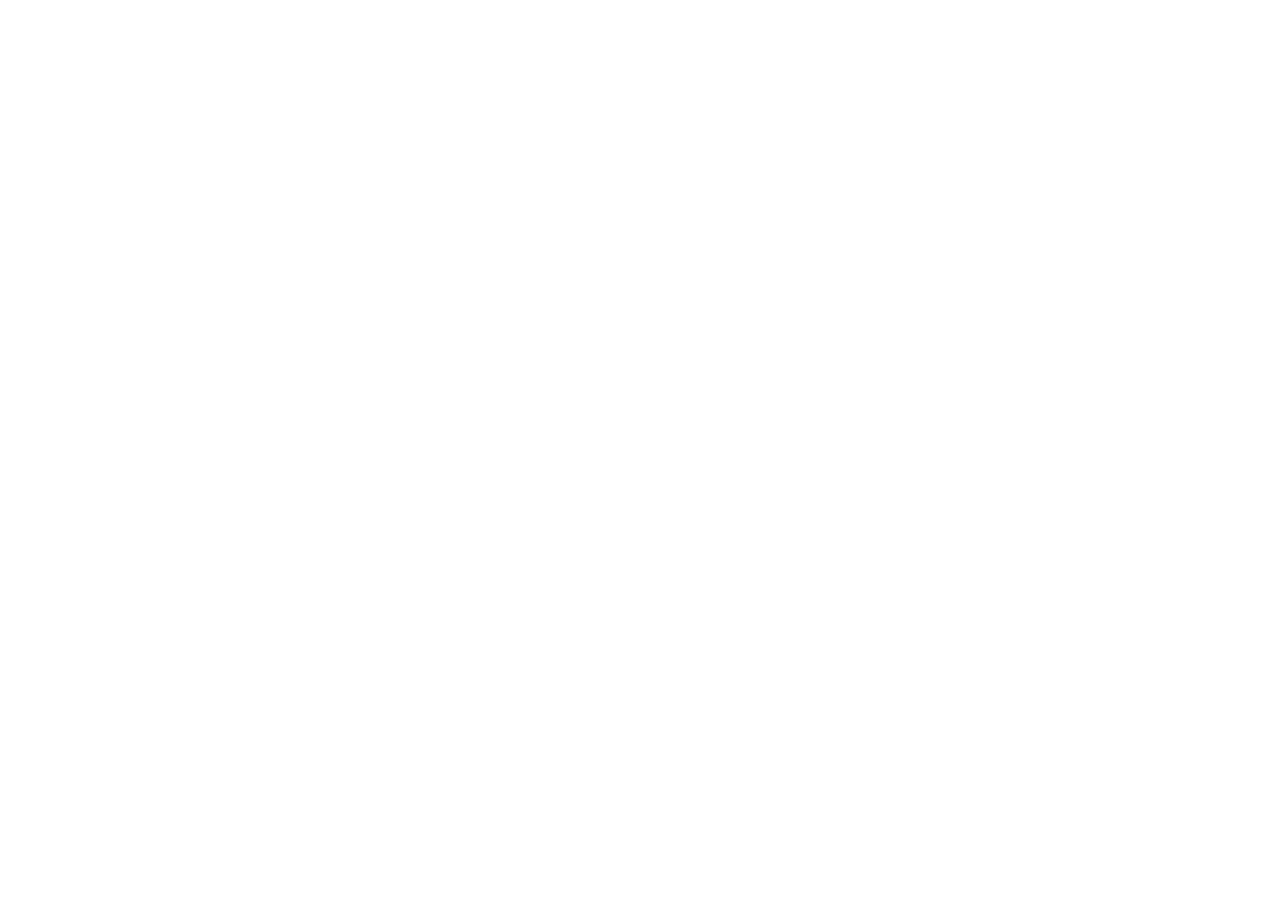
==== about.html @ 2743a47d "Add files via upload" ====
<!DOCTYPE html>
<html lang="en">

    <head>
        <meta charset="UTF-8">
        <meta http-equiv="X-UA-Compatible" content="IE=edge">
        <meta name="viewport" content="width=device-width, initial-scale=1.0">
        <title>Tech2etc Ecommerce Tutorial</title>
        <link rel="stylesheet" href="https://pro.fontawesome.com/releases/v5.10.0/css/all.css" />

        <link rel="stylesheet" href="style.css">
    </head>

    <body>

        <script src="script.js"></script>
    </body>

</html>
---- style.css ----
@import url("https://fonts.googleapis.com/css2?family=Spartan:wght@100;200;300;400;500;600;700;800;900&display=swap");
* {
  margin: 0;
  padding: 0;
  box-sizing: border-box;
  font-family: "Spartan", sans-serif;
}

html {
  scroll-behavior: smooth;
}

/* Global Styles */

h1 {
  font-size: 50px;
  line-height: 64px;
  color: #222;
}

h2 {
  font-size: 46px;
  line-height: 54px;
  color: #222;
}

h4 {
  font-size: 20px;
  color: #222;
}

h6 {
  font-weight: 700;
  font-size: 12px;
}

p {
  font-size: 16px;
  color: #465b52;
  margin: 15px 0 20px 0;
}

.section-p1 {
  padding: 40px 80px;
}

.section-m1 {
  margin: 40px 0;
}

button.normal{
  font-size: 14px;
  font-weight: 600;
  padding: 15px 30px;
  color: black;
  background-color: white;
  border-radius: 4px;
  cursor: pointer;
  border: none;
  outline: none;
  transition: 0.2s;
}

button.white{
  font-size: 13px;
  font-weight: 600;
  padding: 11px 18px;
  color: white;
  background-color: transparent;
  cursor: pointer;
  border: 1px solid white;
  outline: none;
  transition: 0.2s;
}

body {
  width: 100%;
}

#header{
  display: flex;
  align-items: center;
  justify-content: space-between;
  padding: 20px 80px;
  background: #e3e6f3;
  box-sizing: 0 5px 15px rgba(0,0,0,0.06);
  z-index: 999;
  position: sticky;
  top: 0;
  left: 0;
}

#navbar{
  display: flex;
  align-items: center;
  justify-content: center;

}

#navbar li{
  list-style: none;
  padding: 0 20px;
  position: relative;
}

#navbar li a{
  text-decoration: none;
  font-size: 16px;
  font-weight: 600;
  color: #1a1a1a;
  transition: 0.3s ease;
}

#navbar li a:hover,
#navbar li a.active{
  color: #088178;
}

#navbar li a.active::after,
#navbar li a:hover::after{
  content: '';
  width: 30%;
  height: 2px;
  background: #088178;
  position: absolute;
  bottom: -4px;
  left: 20px;
}

#hero{
  height: 90vh;
  width: 100%;
  background-image: url(img/hero4.png);
  background-size: cover;
  background-position: top 25% right 0;
  padding: 0 80px;
  display: flex;
  flex-direction: column;
  align-items: flex-start;
  justify-content: center;
}

#hero h4{
  padding-bottom: 15px;
}
#hero h1{
  color: #088178;
}
#hero button{
  background-image: url('img/button.png');
  background-color: transparent;
  color: #088178;
  border: 0;
  padding: 14px 80px 14px 65px;
  background-repeat: no-repeat;
  cursor: pointer;
  font-weight: 700;
  font-size: 15px;
}

#feature{
  display: flex;
  align-items: center;
  justify-content: space-between;
  flex-wrap: wrap;
}

#feature .fe-box{
  width: 180px;
  text-align: center;
  padding: 25px 15px;
  box-shadow: 20px 20px 34px rgba(0,0,0,0.03);
  border: 1px solid #cce7d0;
  border-radius: 4px;
  margin: 15px 0;
}

#feature .fe-box:hover{
  box-shadow: 10px 10px 54px rgba(70,62,221,0.1);

}

#feature .fe-box img{
  width: 100%;
  margin-bottom: 10px;
}

#feature .fe-box h6{
  display: inline-block;
  padding: 9px 8px 6px 8px;
  line-height: 1;
  border-radius: 4px;
  color: #088178;
  background-color: #fddde4;
}

#feature .fe-box:nth-child(2) h6{
  background-color: #cdebbc;
}
#feature .fe-box:nth-child(3) h6{
  background-color: #d1e8f2;
}
#feature .fe-box:nth-child(4) h6{
  background-color: #cdd4f8;
}
#feature .fe-box:nth-child(5) h6{
  background-color: #f6dbf6;
}
#feature .fe-box:nth-child(6) h6{
  background-color: #fff2e5;
}

#product1{
  text-align: center;
}

#product1 .pro-container{
  display: flex;
  justify-content: space-between;
  padding-top: 20px;
  flex-wrap: wrap;
}

#product1 .pro{
  width: 23%;
  min-width: 250px;
  padding: 10px 12px;
  position: relative;
  border: 1px solid #cce7d0;
  border-radius: 25px;
  cursor: pointer;
  box-shadow: 20px 20px 30px rgba(0,0,0,0.02);
  margin: 15px 0;
  transition: 0.2s ease;
}

#product1 .pro:hover{
  box-shadow: 20px 20px 30px rgba(0,0,0,0.06);
}

#product1 .pro img{
  width: 100%;
  border-radius: 20px;
}

#product1 .pro .des{
  text-align: start;
  padding: 10px 0
}

#product1 .pro .des span{
  color: #606063;
  font-size: 12px;
}

#product1 .pro .des h5{
  padding-top: 7px;
  color: #1a1a1a;
  font-size: 14px;
}
#product1 .pro .des i{
  font-size: 12px;
  color: rgb(243, 181, 25);
}

#product1 .pro .des h4{
  padding-top: 7px;
  font-size: 15px;
  font-weight: 700;
  color: #088178;
}

#product1 .pro .cart{
  width: 40px;
  height: 40px;
  line-height: 40px;
  border-radius: 50px;
  background-color: #e8f6ea;
  font-weight: 500;
  color: #088178;
  border: 1px solid #cce7d0;
  position: absolute;
  bottom: 20px;
  right: 10px;
}

#banner{
  display: flex;
  flex-direction: column;
  justify-content: center;
  align-items: center;
  text-align: center;
  background-image: url("img/banner/b2.jpg");
  width: 100%;
  height: 40vh;
  background-size: cover;
  background-position: center;  
}

#banner h4{
  color: #fff;
  font-size: 16px;
}

#banner h2{
  color: #fff;
  font-size: 30px;
  padding: 10px 0;
}

#banner h2 span{
  color: #ef3636;
}

#banner button:hover{
  background-color: #088178;
  color: white;
}

#sm-banner .banner-box{
  display: flex;
  flex-direction: column;
  justify-content: center;
  align-items: flex-start;
  background-image: url("img/banner/b17.jpg");
  min-width: 580px;
  height: 50vh;
  background-size: cover;
  background-position: center; 
  padding: 30px;
}

#sm-banner .banner-box2{
  background-image: url("img/banner/b10.jpg");
}

#sm-banner{
  display: flex;
  justify-content: space-between;
  flex-wrap: wrap;
}

#sm-banner h4{
  color: white;
  font-size: 20px;
  font-weight: 300;
}

#sm-banner h2{
  color: white;
  font-size: 28px;
  font-weight: 800;
}

#sm-banner span{
  color: white;
  font-size: 14px;
  font-weight: 500;
  padding-bottom: 15px;
}

#sm-banner .banner-box:hover button{
  background: #088178;
  border: 1px solid #088178;
}

#banner3{
  display: flex;
  justify-content: space-between;
  flex-wrap: wrap;
  padding: 0 80px;
}

#banner3 .banner-box{
  display: flex;
  flex-direction: column;
  justify-content: center;
  align-items: flex-start;
  background-image: url("img/banner/b7.jpg");
  min-width: 30%;
  height: 30vh;
  background-size: cover;
  background-position: center;  
  padding: 20px;
  margin-bottom: 20px;
}

#banner3 .banner-box2{
  background-image: url("img/banner/b4.jpg");
}

#banner3 .banner-box3{
  background-image: url("img/banner/b18.jpg");
}

#banner3 h2{
  color: white;
  font-weight: 900;
  font-size: 22px;
}

#banner3 h3{
  color: #ec544e;
  font-weight: 800;
  font-size: 15px;
}

#newsletter{
  display: flex;
  justify-content: space-between;
  flex-wrap: wrap;
  align-items: center;
  background-image: url("img/banner/b14.png");
  background-repeat: no-repeat;
  background-position: 20% 30%;
  background-color: #041e42;
}

#newsletter h4{
  font-size: 22px;
  font-weight: 700;
  color: white;
}

#newsletter p{
  font-size: 14px;
  font-weight: 600;
  color: #818ea0;
}

#newsletter p span{
  color: #ffbd27;
}

#newsletter .form{
  display: flex;
  width: 40%;
}

#newsletter input{
  height: 3.125rem;
  padding: 0 1.25rem;
  font-size: 14px;
  width: 100%;
  border: 1px solid transparent;
  border-radius: 4px;
  outline: none;
  border-top-right-radius:0;
  border-bottom-right-radius: 0;
}

#newsletter button{
  background-color: #088178;
  color:white;
  white-space: nowrap;
  border-top-left-radius:0;
  border-bottom-left-radius: 0;
}

footer{
  display: flex;
  flex-wrap: wrap;
  justify-content: space-between;
}

footer .col{
  display: flex;
  flex-direction: column;
  align-items: flex-start;
  margin-bottom: 20px;
}

footer .logo{
  margin-bottom: 30px;
}

footer h4{
  font-size: 14px;
  padding-bottom: 20px;
}


footer h4{
  font-size: 13px;
  margin: 0 0 8px;
}

footer a{
  font-size: 13px;
  text-decoration: none;
  color: #222;
  margin: 0 0 8px 0;
}
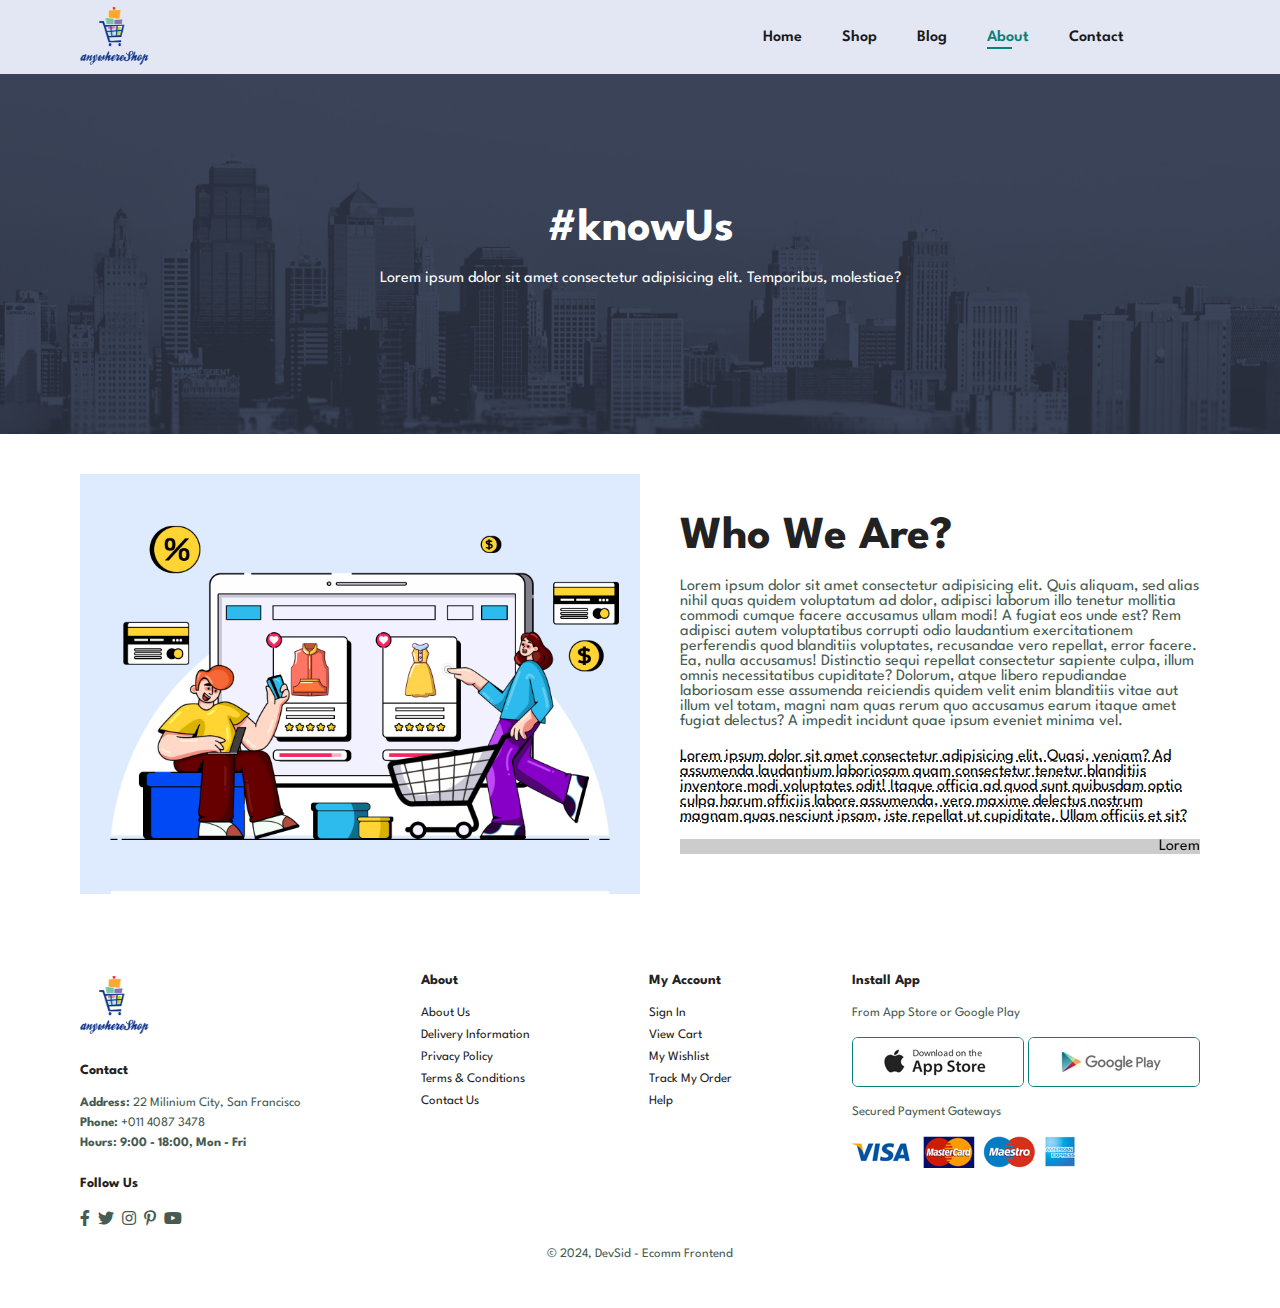
==== commit 89c04ba8: "blog page added" ====
--- a/about.html
+++ b/about.html
@@ -5,15 +5,108 @@
         <meta charset="UTF-8">
         <meta http-equiv="X-UA-Compatible" content="IE=edge">
         <meta name="viewport" content="width=device-width, initial-scale=1.0">
-        <title>Tech2etc Ecommerce Tutorial</title>
+        <title>Fashion </title>
         <link rel="stylesheet" href="https://pro.fontawesome.com/releases/v5.10.0/css/all.css" />
 
         <link rel="stylesheet" href="style.css">
     </head>
 
     <body>
+        <section id="header">
+            <a href="#"><img src="img/logo.png" class="logo" alt=""></a>
+            <div>
+                <ul id="navbar">
+                    <li><a href="index.html">Home</a></li>
+                    <li><a href="shop.html">Shop</a></li>
+                    <li><a  href="blog.html">Blog</a></li>
+                    <li><a class="active" href="about.html">About</a></li>
+                    <li><a href="contact.html">Contact</a></li>
+                    <li id="lg-bag"><a href="cart.html"><i class="far fa-shopping-bag"></i></a></li>
+                    <a href="#" id="close"><i class="far fa-times"></i></a>
+                </ul>
+            </div>
+            <div id="mobile">
+                <a href="cart.html"><i class="far fa-shopping-bag"></i></a>
+                <i id="bar" class="fas fa-outdent"></i>
+            </div>
+        </section>
+
+
+        <section id="page-header" class="about-header">
+            
+            <h2>#knowUs</h2>
+        
+            <p>Lorem ipsum dolor sit amet consectetur adipisicing elit. Temporibus, molestiae?</p>
+      
+        </section>
+
+        <section id="about-head" class="section-p1">
+            <img src="img/about/a6.jpg" alt="">
+            <div>
+                <h2>Who We Are?</h2>
+                <p>Lorem ipsum dolor sit amet consectetur adipisicing elit. Quis aliquam, sed alias nihil quas quidem voluptatum ad dolor, adipisci laborum illo tenetur mollitia commodi cumque facere accusamus ullam modi! A fugiat eos unde est? Rem adipisci autem voluptatibus corrupti odio laudantium exercitationem perferendis quod blanditiis voluptates, recusandae vero repellat, error facere. Ea, nulla accusamus! Distinctio sequi repellat consectetur sapiente culpa, illum omnis necessitatibus cupiditate? Dolorum, atque libero repudiandae laboriosam esse assumenda reiciendis quidem velit enim blanditiis vitae aut illum vel totam, magni nam quas rerum quo accusamus earum itaque amet fugiat delectus? A impedit incidunt quae ipsum eveniet minima vel.</p>
+                <abbr title="">Lorem ipsum dolor sit amet consectetur adipisicing elit. Quasi, veniam? Ad assumenda laudantium laboriosam quam consectetur tenetur blanditiis inventore modi voluptates odit! Itaque officia ad quod sunt quibusdam optio culpa harum officiis labore assumenda, vero maxime delectus nostrum magnam quas nesciunt ipsam, iste repellat ut cupiditate. Ullam officiis et sit?</abbr>
+
+                <br><br>
+                <marquee bgcolor="#ccc" loop="-1" scrollamount="5" width="100%">Lorem ipsum dolor sit amet consectetur adipisicing elit. Assumenda qui asperiores porro accusamus aliquid aperiam in beatae praesentium vero molestiae reprehenderit eum, ea, perferendis nobis? Eaque tempore, porro quis laudantium, earum nisi at possimus sit nihil accusamus delectus beatae veniam ut qui voluptatibus inventore! Tempore tenetur omnis illum harum assumenda.</marquee>
+            </div>
+        </section>
+        
+        <footer class="section-p1">
+            <div class="col">
+                <img class="logo" src="img/logo.png" alt="">
+                <h4>Contact</h4>
+                <p><strong>Address: </strong>22 Milinium City, San Francisco</p>
+                <p><strong>Phone: </strong>+011 4087 3478</p>
+                <p><strong>Hours: 9:00 - 18:00, Mon - Fri</strong></p>
+                <div class="follow">
+                    <h4>Follow Us</h4>
+                    <div class="icon">
+                        <i class="fab fa-facebook-f"></i>
+                        <i class="fab fa-twitter"></i>
+                        <i class="fab fa-instagram"></i>
+                        <i class="fab fa-pinterest-p"></i>
+                        <i class="fab fa-youtube"></i>
+                    </div>
+                </div>
+            </div>
+
+            <div class="col">
+                <h4>About</h4>
+                <a href="#">About Us</a>
+                <a href="#">Delivery Information</a>
+                <a href="#">Privacy Policy</a>
+                <a href="#">Terms & Conditions</a>
+                <a href="#">Contact Us</a>
+            </div>
+
+            <div class="col">
+                <h4>My Account</h4>
+                <a href="#">Sign In</a>
+                <a href="#">View Cart</a>
+                <a href="#">My Wishlist</a>
+                <a href="#">Track My Order</a>
+                <a href="#">Help</a>
+            </div>
+
+            <div class="col install">
+                <h4>Install App</h4>
+                <p>From App Store or Google Play</p>
+                <div class="row">
+                    <img src="img/pay/app.jpg" alt="">
+                    <img src="img/pay/play.jpg" alt="">
+                </div>
+                    <p>Secured Payment Gateways</p>
+                    <img src="img/pay/pay.png" alt="">
+            </div>
+            
+            <div class="copyright">
+                <p>© 2024, DevSid - Ecomm Frontend</p>
+            </div>
+            
+        </footer>
+
 
         <script src="script.js"></script>
     </body>
-
 </html>--- a/style.css
+++ b/style.css
@@ -1,4 +1,5 @@
 @import url("https://fonts.googleapis.com/css2?family=Spartan:wght@100;200;300;400;500;600;700;800;900&display=swap");
+
 * {
   margin: 0;
   padding: 0;
@@ -48,7 +49,7 @@
   margin: 40px 0;
 }
 
-button.normal{
+button.normal {
   font-size: 14px;
   font-weight: 600;
   padding: 15px 30px;
@@ -61,7 +62,7 @@
   transition: 0.2s;
 }
 
-button.white{
+button.white {
   font-size: 13px;
   font-weight: 600;
   padding: 11px 18px;
@@ -77,33 +78,36 @@
   width: 100%;
 }
 
-#header{
+#header {
   display: flex;
   align-items: center;
   justify-content: space-between;
-  padding: 20px 80px;
+  padding: 5px 80px;
   background: #e3e6f3;
-  box-sizing: 0 5px 15px rgba(0,0,0,0.06);
+  box-sizing: 0 5px 15px rgba(0, 0, 0, 0.06);
   z-index: 999;
   position: sticky;
   top: 0;
   left: 0;
 }
-
-#navbar{
+#header a img{
+  height: 60px;
+  width: 70px;
+}
+#navbar {
   display: flex;
   align-items: center;
   justify-content: center;
 
 }
 
-#navbar li{
+#navbar li {
   list-style: none;
   padding: 0 20px;
   position: relative;
 }
 
-#navbar li a{
+#navbar li a {
   text-decoration: none;
   font-size: 16px;
   font-weight: 600;
@@ -112,12 +116,12 @@
 }
 
 #navbar li a:hover,
-#navbar li a.active{
+#navbar li a.active {
   color: #088178;
 }
 
 #navbar li a.active::after,
-#navbar li a:hover::after{
+#navbar li a:hover::after {
   content: '';
   width: 30%;
   height: 2px;
@@ -127,7 +131,12 @@
   left: 20px;
 }
 
-#hero{
+#mobile {
+  display: none;
+  align-items: center;
+}
+
+#hero {
   height: 90vh;
   width: 100%;
   background-image: url(img/hero4.png);
@@ -140,13 +149,15 @@
   justify-content: center;
 }
 
-#hero h4{
+#hero h4 {
   padding-bottom: 15px;
 }
-#hero h1{
+
+#hero h1 {
   color: #088178;
 }
-#hero button{
+
+#hero button {
   background-image: url('img/button.png');
   background-color: transparent;
   color: #088178;
@@ -158,34 +169,34 @@
   font-size: 15px;
 }
 
-#feature{
+#feature {
   display: flex;
   align-items: center;
   justify-content: space-between;
   flex-wrap: wrap;
 }
 
-#feature .fe-box{
+#feature .fe-box {
   width: 180px;
   text-align: center;
   padding: 25px 15px;
-  box-shadow: 20px 20px 34px rgba(0,0,0,0.03);
+  box-shadow: 20px 20px 34px rgba(0, 0, 0, 0.03);
   border: 1px solid #cce7d0;
   border-radius: 4px;
   margin: 15px 0;
 }
 
-#feature .fe-box:hover{
-  box-shadow: 10px 10px 54px rgba(70,62,221,0.1);
-
-}
-
-#feature .fe-box img{
+#feature .fe-box:hover {
+  box-shadow: 10px 10px 54px rgba(70, 62, 221, 0.1);
+
+}
+
+#feature .fe-box img {
   width: 100%;
   margin-bottom: 10px;
 }
 
-#feature .fe-box h6{
+#feature .fe-box h6 {
   display: inline-block;
   padding: 9px 8px 6px 8px;
   line-height: 1;
@@ -194,34 +205,38 @@
   background-color: #fddde4;
 }
 
-#feature .fe-box:nth-child(2) h6{
+#feature .fe-box:nth-child(2) h6 {
   background-color: #cdebbc;
 }
-#feature .fe-box:nth-child(3) h6{
+
+#feature .fe-box:nth-child(3) h6 {
   background-color: #d1e8f2;
 }
-#feature .fe-box:nth-child(4) h6{
+
+#feature .fe-box:nth-child(4) h6 {
   background-color: #cdd4f8;
 }
-#feature .fe-box:nth-child(5) h6{
+
+#feature .fe-box:nth-child(5) h6 {
   background-color: #f6dbf6;
 }
-#feature .fe-box:nth-child(6) h6{
+
+#feature .fe-box:nth-child(6) h6 {
   background-color: #fff2e5;
 }
 
-#product1{
+#product1 {
   text-align: center;
 }
 
-#product1 .pro-container{
+#product1 .pro-container {
   display: flex;
   justify-content: space-between;
   padding-top: 20px;
   flex-wrap: wrap;
 }
 
-#product1 .pro{
+#product1 .pro {
   width: 23%;
   min-width: 250px;
   padding: 10px 12px;
@@ -229,48 +244,49 @@
   border: 1px solid #cce7d0;
   border-radius: 25px;
   cursor: pointer;
-  box-shadow: 20px 20px 30px rgba(0,0,0,0.02);
+  box-shadow: 20px 20px 30px rgba(0, 0, 0, 0.02);
   margin: 15px 0;
   transition: 0.2s ease;
 }
 
-#product1 .pro:hover{
-  box-shadow: 20px 20px 30px rgba(0,0,0,0.06);
-}
-
-#product1 .pro img{
+#product1 .pro:hover {
+  box-shadow: 20px 20px 30px rgba(0, 0, 0, 0.06);
+}
+
+#product1 .pro img {
   width: 100%;
   border-radius: 20px;
 }
 
-#product1 .pro .des{
+#product1 .pro .des {
   text-align: start;
   padding: 10px 0
 }
 
-#product1 .pro .des span{
+#product1 .pro .des span {
   color: #606063;
   font-size: 12px;
 }
 
-#product1 .pro .des h5{
+#product1 .pro .des h5 {
   padding-top: 7px;
   color: #1a1a1a;
   font-size: 14px;
 }
-#product1 .pro .des i{
+
+#product1 .pro .des i {
   font-size: 12px;
   color: rgb(243, 181, 25);
 }
 
-#product1 .pro .des h4{
+#product1 .pro .des h4 {
   padding-top: 7px;
   font-size: 15px;
   font-weight: 700;
   color: #088178;
 }
 
-#product1 .pro .cart{
+#product1 .pro .cart {
   width: 40px;
   height: 40px;
   line-height: 40px;
@@ -284,7 +300,7 @@
   right: 10px;
 }
 
-#banner{
+#banner {
   display: flex;
   flex-direction: column;
   justify-content: center;
@@ -294,30 +310,30 @@
   width: 100%;
   height: 40vh;
   background-size: cover;
-  background-position: center;  
-}
-
-#banner h4{
+  background-position: center;
+}
+
+#banner h4 {
   color: #fff;
   font-size: 16px;
 }
 
-#banner h2{
+#banner h2 {
   color: #fff;
   font-size: 30px;
   padding: 10px 0;
 }
 
-#banner h2 span{
+#banner h2 span {
   color: #ef3636;
 }
 
-#banner button:hover{
+#banner button:hover {
   background-color: #088178;
   color: white;
 }
 
-#sm-banner .banner-box{
+#sm-banner .banner-box {
   display: flex;
   flex-direction: column;
   justify-content: center;
@@ -326,52 +342,52 @@
   min-width: 580px;
   height: 50vh;
   background-size: cover;
-  background-position: center; 
+  background-position: center;
   padding: 30px;
 }
 
-#sm-banner .banner-box2{
+#sm-banner .banner-box2 {
   background-image: url("img/banner/b10.jpg");
 }
 
-#sm-banner{
+#sm-banner {
   display: flex;
   justify-content: space-between;
   flex-wrap: wrap;
 }
 
-#sm-banner h4{
+#sm-banner h4 {
   color: white;
   font-size: 20px;
   font-weight: 300;
 }
 
-#sm-banner h2{
+#sm-banner h2 {
   color: white;
   font-size: 28px;
   font-weight: 800;
 }
 
-#sm-banner span{
+#sm-banner span {
   color: white;
   font-size: 14px;
   font-weight: 500;
   padding-bottom: 15px;
 }
 
-#sm-banner .banner-box:hover button{
+#sm-banner .banner-box:hover button {
   background: #088178;
   border: 1px solid #088178;
 }
 
-#banner3{
+#banner3 {
   display: flex;
   justify-content: space-between;
   flex-wrap: wrap;
   padding: 0 80px;
 }
 
-#banner3 .banner-box{
+#banner3 .banner-box {
   display: flex;
   flex-direction: column;
   justify-content: center;
@@ -380,32 +396,32 @@
   min-width: 30%;
   height: 30vh;
   background-size: cover;
-  background-position: center;  
+  background-position: center;
   padding: 20px;
   margin-bottom: 20px;
 }
 
-#banner3 .banner-box2{
+#banner3 .banner-box2 {
   background-image: url("img/banner/b4.jpg");
 }
 
-#banner3 .banner-box3{
+#banner3 .banner-box3 {
   background-image: url("img/banner/b18.jpg");
 }
 
-#banner3 h2{
+#banner3 h2 {
   color: white;
   font-weight: 900;
   font-size: 22px;
 }
 
-#banner3 h3{
+#banner3 h3 {
   color: #ec544e;
   font-weight: 800;
   font-size: 15px;
 }
 
-#newsletter{
+#newsletter {
   display: flex;
   justify-content: space-between;
   flex-wrap: wrap;
@@ -416,28 +432,28 @@
   background-color: #041e42;
 }
 
-#newsletter h4{
+#newsletter h4 {
   font-size: 22px;
   font-weight: 700;
   color: white;
 }
 
-#newsletter p{
+#newsletter p {
   font-size: 14px;
   font-weight: 600;
   color: #818ea0;
 }
 
-#newsletter p span{
+#newsletter p span {
   color: #ffbd27;
 }
 
-#newsletter .form{
+#newsletter .form {
   display: flex;
   width: 40%;
 }
 
-#newsletter input{
+#newsletter input {
   height: 3.125rem;
   padding: 0 1.25rem;
   font-size: 14px;
@@ -445,49 +461,489 @@
   border: 1px solid transparent;
   border-radius: 4px;
   outline: none;
-  border-top-right-radius:0;
+  border-top-right-radius: 0;
   border-bottom-right-radius: 0;
 }
 
-#newsletter button{
+#newsletter button {
   background-color: #088178;
-  color:white;
+  color: white;
   white-space: nowrap;
-  border-top-left-radius:0;
+  border-top-left-radius: 0;
   border-bottom-left-radius: 0;
 }
 
-footer{
+footer {
   display: flex;
   flex-wrap: wrap;
   justify-content: space-between;
 }
 
-footer .col{
+footer .col {
   display: flex;
   flex-direction: column;
   align-items: flex-start;
   margin-bottom: 20px;
 }
 
-footer .logo{
+footer .logo {
   margin-bottom: 30px;
-}
-
-footer h4{
+  height: 60px;
+  width: 70px;
+}
+
+footer h4 {
   font-size: 14px;
   padding-bottom: 20px;
 }
 
-
-footer h4{
+footer p {
   font-size: 13px;
-  margin: 0 0 8px;
-}
-
-footer a{
+  margin: 0 0 8px 0;
+}
+
+footer a {
   font-size: 13px;
   text-decoration: none;
   color: #222;
-  margin: 0 0 8px 0;
-}+  margin-bottom: 10px;
+}
+
+footer .follow {
+  margin-top: 20px;
+}
+
+footer .follow i {
+  color: #465b52;
+  padding-right: 4px;
+  cursor: pointer;
+}
+
+footer .install .row img {
+  border: 1px solid #088178;
+  border-radius: 6px;
+}
+
+footer .install img {
+  margin: 10px 0 15px 0;
+}
+
+footer .follow i:hover,
+footer a:hover {
+  color: #088178;
+}
+
+footer .copyright {
+  width: 100%;
+  text-align: center;
+}
+
+#close {
+  display: none;
+}
+
+
+
+/* Shop page */
+#page-header{
+  background-image: url("img/banner/b1.jpg");
+  width: 100%;
+  height: 40vh;
+  background-size: cover;
+  display: flex;
+  justify-content: center;
+  text-align: center;
+  flex-direction: column;
+  padding: 14px;
+}
+
+
+#page-header h2,
+#page-header p{
+  color: white;
+}
+
+
+#pagination{
+  text-align: center;
+}
+
+#pagination a{
+  text-decoration: none;
+  background-color: #088178;
+  padding: 15px 20px;
+  border-radius: 4px;
+  color: white;
+  font-weight: 600;
+}
+
+#pagination a i{
+  font-size: 16px;
+  font-weight: 600;
+}
+
+
+/* Single Product */
+
+#prodetails{
+  display: flex;
+  margin-top: 20px;
+}
+
+#prodetails .single-pro-image{
+  width: 40%;
+  margin-right: 50px;
+}
+
+.small-img-group{
+  display: flex;
+  justify-content: space-between;   
+}
+
+.small-img-col{
+  flex-basis: 24%;
+  cursor: pointer;
+}
+
+
+#prodetails .single-pro-details{
+  width: 50%;
+  padding-top: 30px;
+}
+
+#prodetails .single-pro-details h4{
+  padding: 40px 0 20px 0;
+}
+
+#prodetails .single-pro-details h2{
+  font-size: 26px;
+}
+
+#prodetails .single-pro-details select{
+  display: block;
+  padding: 5px 10px;
+  margin-bottom: 10px;
+}
+
+#prodetails .single-pro-details input{
+  width: 50px;
+  height: 47px;
+  padding-left: 10px;
+  font-size: 16px;
+  margin-right: 10px;
+}
+
+#prodetails .single-pro-details button{
+  background-color: #088178;
+  color: white;
+}
+
+#prodetails .single-pro-details input:focus{
+  outline: none;
+}
+
+#prodetails .single-pro-details span{
+  line-height: 25px; 
+}
+
+
+
+/* Blog Page */
+#page-header.blog-header{
+  background-image: url(img/banner/b19.jpg);
+}
+
+#blog{
+  padding: 150px 150px 0 150px;
+}
+
+#blog .blog-box{
+  display: flex;
+  align-items: center;
+  width: 100%;
+  position: relative;
+  padding-bottom: 90px;
+}
+
+#blog .blog-img{
+  width: 50%;
+  margin-right: 40px;
+
+}
+
+#blog img{
+  width: 100%;
+  height: 300px;
+  object-fit: cover;
+}
+
+#blog .blog-details{
+  width: 50%;
+}
+
+#blog .blog-details a{
+  text-decoration: none;
+  font-size: 11px;
+  color: black;
+  font-weight: 700;
+  position: relative;
+  transition: 0.3s;
+}
+
+#blog .blog-details a::after{
+  content: "";
+  width: 50px;
+  height: 1px;
+  background-color: black;
+  position: absolute;
+  top:4px;
+  right: -60px;
+}
+
+#blog .blog-details a:hover{
+  color: #088178;
+}
+
+#blog .blog-details a:hover:after{
+  background-color: #088178;
+}
+
+#blog .blog-box h1{
+  position: absolute;
+  top: -40px;
+  left: 0;
+  font-size: 70px;
+  font-weight: 700;
+  color: #c9cbce;
+  z-index: -9;
+}
+
+
+/* About Page */
+#page-header.about-header{
+  background-image: url("img/about/banner.png");
+}
+
+#about-head{
+  display: flex;
+  align-items: center;
+}
+
+#about-head img{
+  width: 50%;
+  height: auto;
+}
+
+#about-head div{
+  padding-left: 40px;
+}
+
+
+
+
+
+
+
+
+/* Starting media query */
+@media (max-width:799px) {
+  .section-p1{
+    padding: 40px 40px;
+  }
+
+  #navbar {
+    display: flex;
+    flex-direction: column;
+    align-items: flex-start;
+    justify-content: flex-start;
+    position: fixed;
+    top: 0;
+    right: -300px;
+    height: 100vh;
+    width: 300px;
+    background-color: #e3e6f3;
+    box-sizing: 0 40px 60px rgba(0, 0, 0, 0.1);
+    padding: 80px 0 0 10px;
+    transition: 0.3s;
+  }
+
+  #navbar.active {
+    right: 0px;
+  }
+
+  #navbar li {
+    margin-bottom: 25px;
+  }
+
+  #mobile {
+    display: flex;
+    align-items: center;
+  }
+
+  
+
+  #mobile i {
+    color: #1a1a1a;
+    font-size: 24px;
+    padding-left: 20px;
+  }
+
+  #close {
+    display: initial;
+    position: absolute;
+    top: 30px;
+    left: 30px;
+    color: #222;
+    font-size: 24px;
+  }
+
+  #lg-bag {
+    display: none;
+  }
+
+  #hero {
+    height: 90vh;
+    padding: 0 80px;
+    background-position: top 30% right 30%;
+  }
+
+  #feature{
+    justify-content: center;
+  }
+
+  #feature .fe-box{
+    margin: 15px 15px;
+  }
+
+  #product1 .pro-container{
+    justify-content: center;
+  }
+
+  #product1 .pro{
+    margin: 15px;
+  }
+
+  #banner{
+    height: 20vh; 
+  }
+
+  #sm-banner .banner-box{
+    min-width: 100%;
+    height: 30vh;
+  }
+
+  #banner3{
+    padding: 0 40px;
+  }
+
+  #banner3 .banner-box{
+    width: 28%;
+  }
+
+  #newsletter .form{
+    width: 70%;
+  }
+}
+
+@media (max-width: 477px){
+  .section-p1{
+    padding: 20px;
+  }
+
+  #header{
+    padding: 10px 30px;
+  }
+
+  h2{
+    font-size: 32px;
+  }
+
+  h1{
+    font-size: 38px;
+  }
+
+  #hero{
+    padding: 0 20px;
+    background-position: 55%;
+  }
+
+  #feature .fe-box{
+    width: 155px;
+    margin: 0 0 15px 0;
+  }
+
+  #feature{
+    justify-content: space-between;
+  }
+
+  #product1 .pro{
+    width: 100% ;
+  }
+
+  #banner{
+    height: 40vh;
+  }
+
+  #sm-banner .banner-box{
+    height: 40vh;
+  }
+
+  #sm-banner .banner-box2{
+    margin-top: 20px;
+  }
+
+  #banner3{
+    padding: 0 20px;
+  }
+
+  #banner3 .banner-box{
+    width: 100%;
+  }
+
+  #newsletter .form{
+    width: 100%;
+  }
+
+  #newsletter{
+    padding: 40px 20px;
+  }
+
+  footer .copyright{
+    text-align: start;
+  }
+
+  /* Single Product */
+  #prodetails{
+    display: flex;
+    flex-direction: column;
+  }
+
+  #prodetails .single-pro-image{
+    width: 100%;
+    margin-right: 0px;
+  }
+  #prodetails .single-pro-details{
+    width: 100%;
+  }
+
+  #blog{
+    padding: 100px 20px 0 20px;
+  }
+
+  /* Blog Page */
+  #blog .blog-box{
+    display: flex;
+    flex-direction: column;
+    align-items: flex-start;
+  }
+
+  #blog .blog-img{
+    width: 100%;
+    margin-right: 0px;
+    margin-bottom: 30px;
+  }
+
+  #blog .blog-details{
+    width: 100%;
+  }
+}
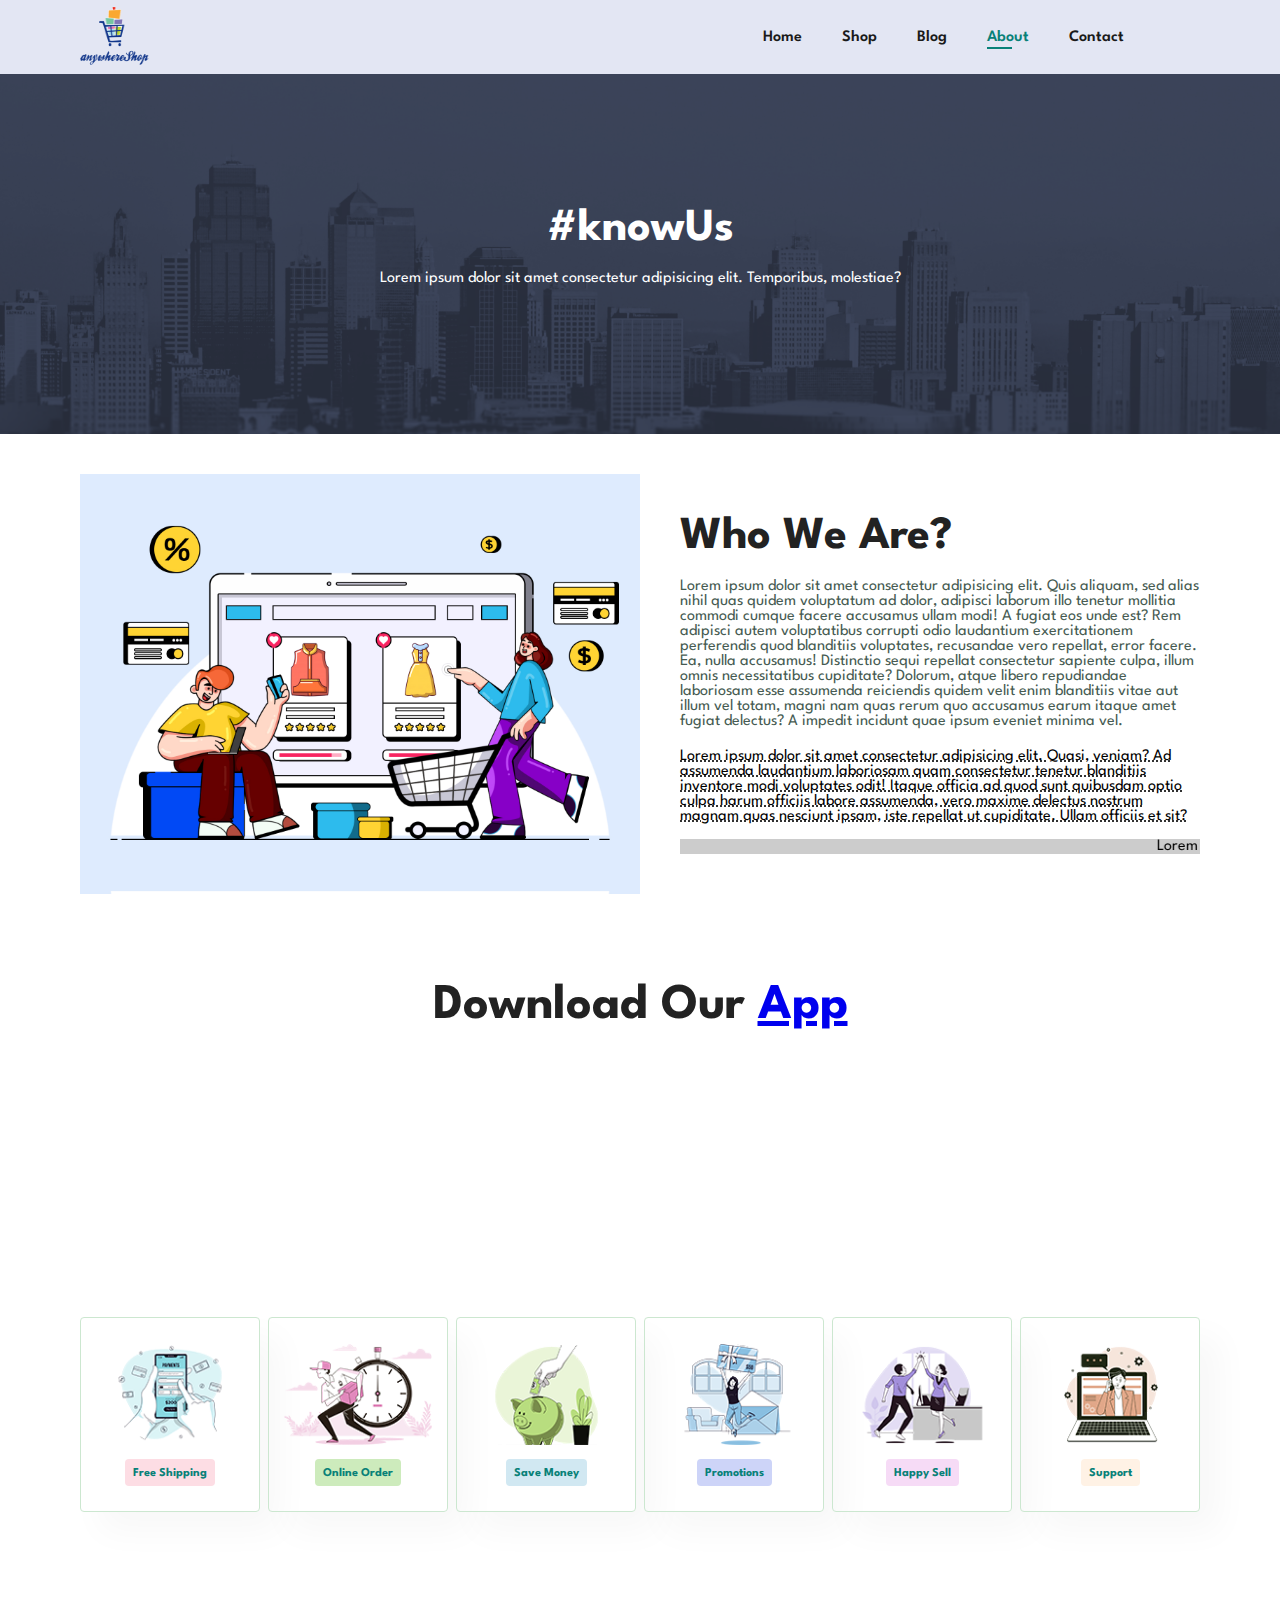
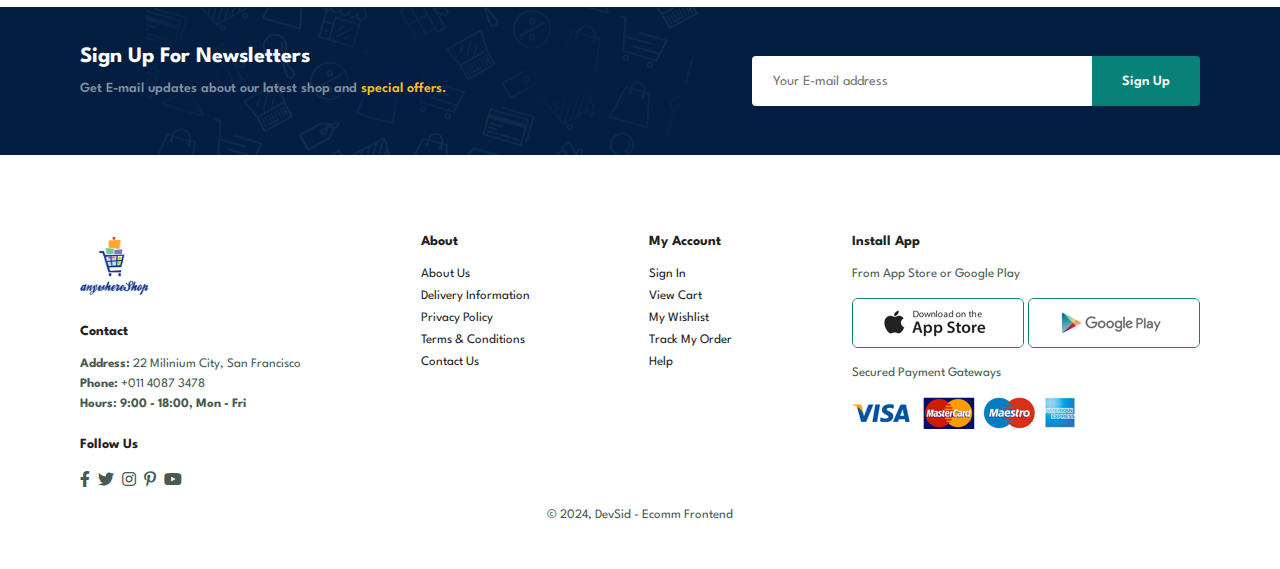
==== commit 240a2593: "about page completed" ====
--- a/about.html
+++ b/about.html
@@ -51,7 +51,52 @@
                 <marquee bgcolor="#ccc" loop="-1" scrollamount="5" width="100%">Lorem ipsum dolor sit amet consectetur adipisicing elit. Assumenda qui asperiores porro accusamus aliquid aperiam in beatae praesentium vero molestiae reprehenderit eum, ea, perferendis nobis? Eaque tempore, porro quis laudantium, earum nisi at possimus sit nihil accusamus delectus beatae veniam ut qui voluptatibus inventore! Tempore tenetur omnis illum harum assumenda.</marquee>
             </div>
         </section>
-        
+
+        <section id="about-app" class="section-p1">
+            <h1>Download Our <a href="#">App</a></h1>
+            <div class="video">
+                <video autoplay muted loop src="img/about/1.mp4"></video>
+            </div>
+        </section>
+         
+        <section id="feature" class="section-p1">
+            <div class="fe-box">
+                <img src="img/features/f1.png" alt="">
+                <h6>Free Shipping</h 6>
+            </div>
+            <div class="fe-box">
+                <img src="img/features/f2.png" alt="">
+                <h6>Online Order</h 6>
+            </div>
+            <div class="fe-box">
+                <img src="img/features/f3.png" alt="">
+                <h6>Save Money</h 6>
+            </div>
+            <div class="fe-box">
+                <img src="img/features/f4.png" alt="">
+                <h6>Promotions</h 6>
+            </div>
+            <div class="fe-box">
+                <img src="img/features/f5.png" alt="">
+                <h6>Happy Sell</h 6>
+            </div>
+            <div class="fe-box">
+                <img src="img/features/f6.png" alt="">
+                <h6>Support</h 6>
+            </div>
+        </section>
+
+        <section id="newsletter" class="section-p1 section-m1">
+            <div class="newstext">
+                <h4>Sign Up For Newsletters</h4>
+                <p>Get E-mail updates about our latest shop and <span>special offers.</span></p>
+            </div>
+            <div class="form">
+                <input type="text" placeholder="Your E-mail address">
+                <button class="normal">Sign Up</button>
+            </div>
+        </section>
+
         <footer class="section-p1">
             <div class="col">
                 <img class="logo" src="img/logo.png" alt="">
--- a/style.css
+++ b/style.css
@@ -736,6 +736,22 @@
 
 #about-head div{
   padding-left: 40px;
+}
+
+#about-app{
+  text-align: center;
+}
+
+#about-app .video{
+  width: 70%;
+  height: 100%;
+  margin: 30px auto 0 auto;
+}
+
+#about-app .video video{
+  width: 100%;
+  height: 100%;
+  border-radius: 20px;
 }
 
 
@@ -946,4 +962,25 @@
   #blog .blog-details{
     width: 100%;
   }
-}
+  
+  
+  /* About Page */
+  #about-head{
+    flex-direction: column;
+
+  }
+
+  #about-head img{
+    width: 100%;
+    margin-bottom: 20px;
+  }
+
+  #about-head div{
+    padding-left: 0px;
+  }
+  
+  #about-app .video{
+    width: 100%;
+  }
+
+}
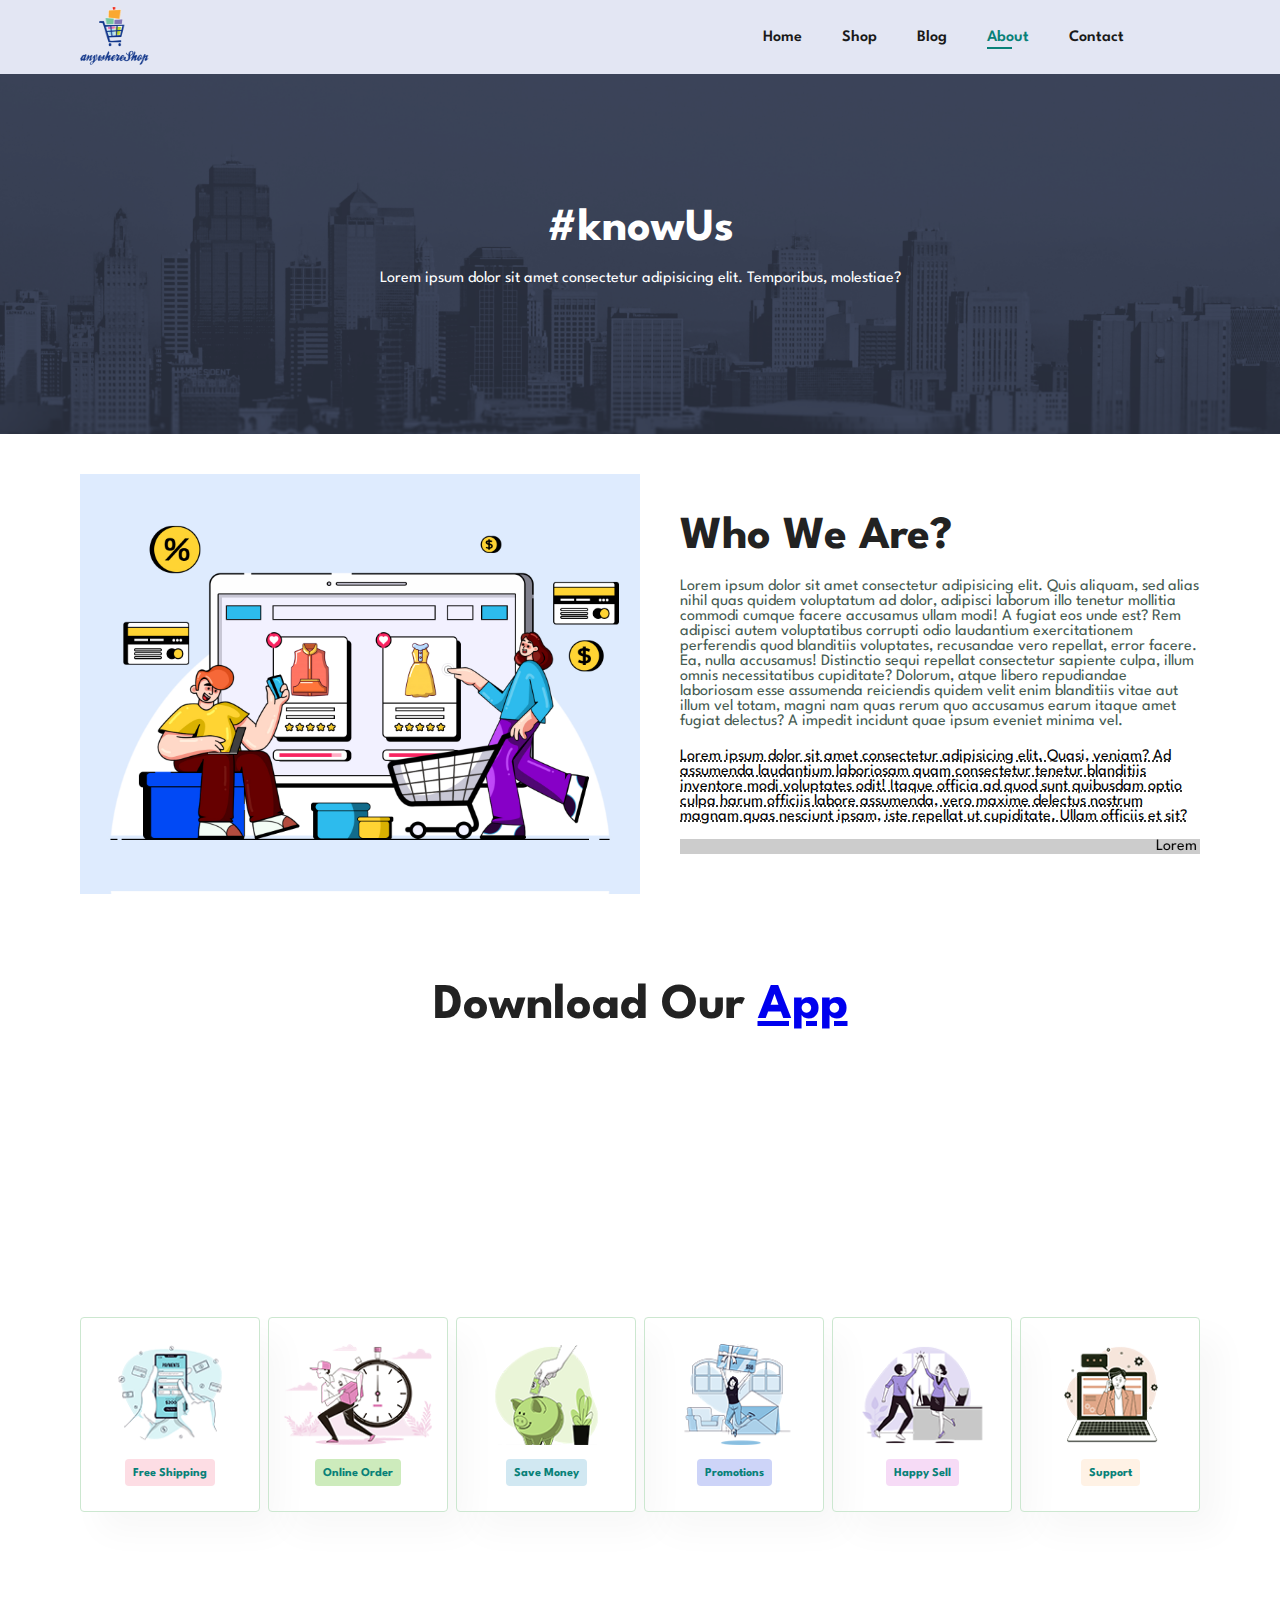
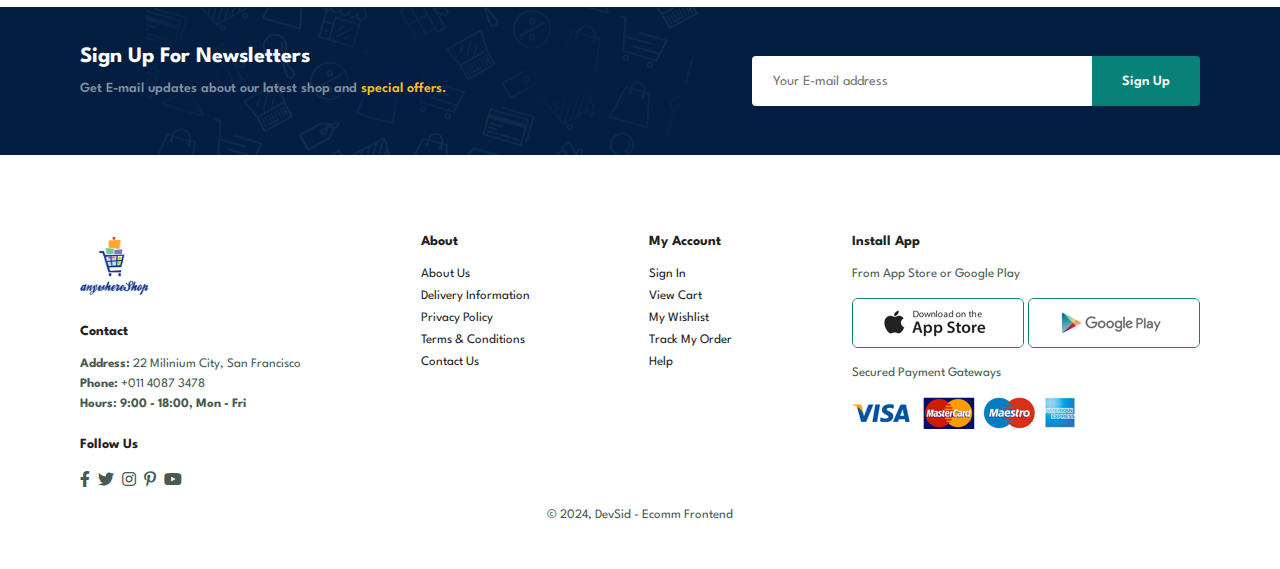
==== commit e688ee84: "website completed" ====
--- a/about.html
+++ b/about.html
@@ -5,7 +5,8 @@
         <meta charset="UTF-8">
         <meta http-equiv="X-UA-Compatible" content="IE=edge">
         <meta name="viewport" content="width=device-width, initial-scale=1.0">
-        <title>Fashion </title>
+        <link rel="icon" href="img/logo.png">
+        <title>About Us</title>
         <link rel="stylesheet" href="https://pro.fontawesome.com/releases/v5.10.0/css/all.css" />
 
         <link rel="stylesheet" href="style.css">
--- a/style.css
+++ b/style.css
@@ -754,10 +754,226 @@
   border-radius: 20px;
 }
 
-
-
-
-
+#contact-details{
+  display: flex;
+  align-items: center;
+  justify-content: space-between;
+}
+
+#contact-details .details{
+  width: 40%;
+}
+
+#contact-details .details span,
+#form-details form span{
+  font-size: 12px;
+}
+
+#contact-details .details h2,
+#form-details form h2{
+  font-size: 26px;
+  line-height: 35px;
+  padding: 20px 0;
+}
+
+#contact-details .details h3{
+  font-size: 16px;
+  padding-bottom: 15px;
+}
+
+#contact-details .details li{
+  list-style: none;
+  display: flex;
+  padding: 10px 0;
+}
+
+#contact-details .details li i{
+  font-size: 14px;
+  padding-right: 22px;
+}
+
+#contact-details .details li p{
+  margin: 0;
+  font-size: 14px;
+}
+
+#contact-details .map{
+  width: 55%;
+  height: 400px;
+}
+
+#contact-details .map iframe{
+  width: 100%;
+  height: 100%;
+}
+
+#form-details{
+  display: flex;
+  justify-content: space-between;
+  margin: 30px;
+  padding: 80px;
+  border: 1px solid  #e1e1e1;
+}
+
+#form-details form{
+  width: 65%;
+  display: flex;
+  flex-direction: column;
+  align-items: flex-start;
+}
+
+#form-details form input,
+#form-details form textarea{
+  width: 100%;
+  padding: 12px 15px;
+  outline: none;
+  margin-bottom: 20px;
+  border: 1px solid #e1e1e1;
+}
+
+#form-details form button{
+  background-color: #088178;
+  color: white;
+}
+
+#form-details .people div{
+  padding-bottom: 25px;
+  display: flex;
+  align-items: flex-start;
+}
+
+#form-details .people div img{
+  width: 65px;
+  height: 65px;
+  object-fit: cover;
+  margin-right: 15px;
+}
+
+#form-details .people div p{
+  margin: 0;
+  font-size: 13px;
+  line-height: 25px;
+}
+
+#form-details .people div p span{
+  display: block;
+  font-size: 16px;
+  font-weight: 600;
+  color: black;
+}
+
+/* Cart Page */
+#cart{
+  overflow-x: auto;
+}
+#cart table{
+  width: 100%;
+  border-collapse: collapse;
+  table-layout: fixed;
+  white-space: nowrap;
+}
+
+#cart table img{
+  width: 70px;
+}
+
+#cart table td:nth-child(1){
+  width: 100px;
+  text-align: center;
+}
+
+#cart table td:nth-child(2){
+  width: 150px;
+  text-align: center;
+}
+#cart table td:nth-child(3){
+  width: 250px;
+  text-align: center;
+}
+
+#cart table td:nth-child(4),
+#cart table td:nth-child(5),
+#cart table td:nth-child(6){
+  width: 150px;
+  text-align: center;
+}
+
+#cart table td:nth-child(5) input{
+  width: 70px;
+  padding: 10px 5px 10px 15px;
+}
+
+#cart table thead{
+  border: 1px solid #e2e9e1;
+  border-left: none;
+  border-right: none;
+}
+
+#cart table thead td{
+  font-weight: 700;
+  text-transform: uppercase;
+  font-size: 13px;
+  padding: 18px 0;
+}
+
+#cart table tbody tr td{
+  padding-top: 15px;
+}
+
+#cart table tbody td{
+  font-size: 14px;
+}
+
+#cart-add{
+  display: flex;
+  flex-wrap: wrap;
+  justify-content: space-between;
+}
+
+#coupon{
+  width: 50%;
+  margin-bottom: 30px;
+}
+
+#coupon h3,
+#subtotal h3{
+  padding-bottom: 15px;
+}
+
+#coupon input{
+  padding: 10px 20px;
+  outline: none;
+  width: 60%;
+  margin-right: 10px;
+  border: 1px solid #e2e9e1;
+}
+
+#coupon button,
+#subtotal button{
+  background-color: #088178;
+  color:white;
+  padding: 12px 20px;
+}
+
+#subtotal{
+  width: 50%;
+  margin-bottom: 30px;
+  border: 1px solid #e2e9e1;
+  padding: 30px;
+}
+
+#subtotal table{
+  border-collapse: collapse;
+  width: 100%;
+  margin-bottom: 20px;
+}
+
+#subtotal table td{
+  width: 50%;
+  border: 1px solid #e2e9e1;
+  padding: 10px;
+  font-size: 13px;
+}
 
 
 
@@ -859,6 +1075,16 @@
   #newsletter .form{
     width: 70%;
   }
+
+  /* Contact Page */
+
+  #form-details{
+    padding: 40px;
+  }
+
+  #form-details form{
+    width: 50%;
+  }
 }
 
 @media (max-width: 477px){
@@ -983,4 +1209,40 @@
     width: 100%;
   }
 
-}
+  /* Contact Page */
+  #contact-details{
+    flex-direction: column;
+  }
+
+  #contact-details .details{
+    width: 100%;
+    margin-bottom: 30px;
+  }
+
+  #contact-details .map{
+    width: 100%;
+  }
+  #form-details{
+    margin: 10px;
+    padding: 30px 10px;
+    flex-wrap: wrap;
+  }
+
+  #form-details form{
+    width: 100%;
+    margin-bottom: 30px;
+  }
+
+  /* Cart Page */
+  #cart-add{
+    flex-direction: column;
+  }
+  #coupon{
+    width: 100%;
+  }
+
+  #subtotal{
+    width: 100%;
+    padding: 20px;
+  }
+}
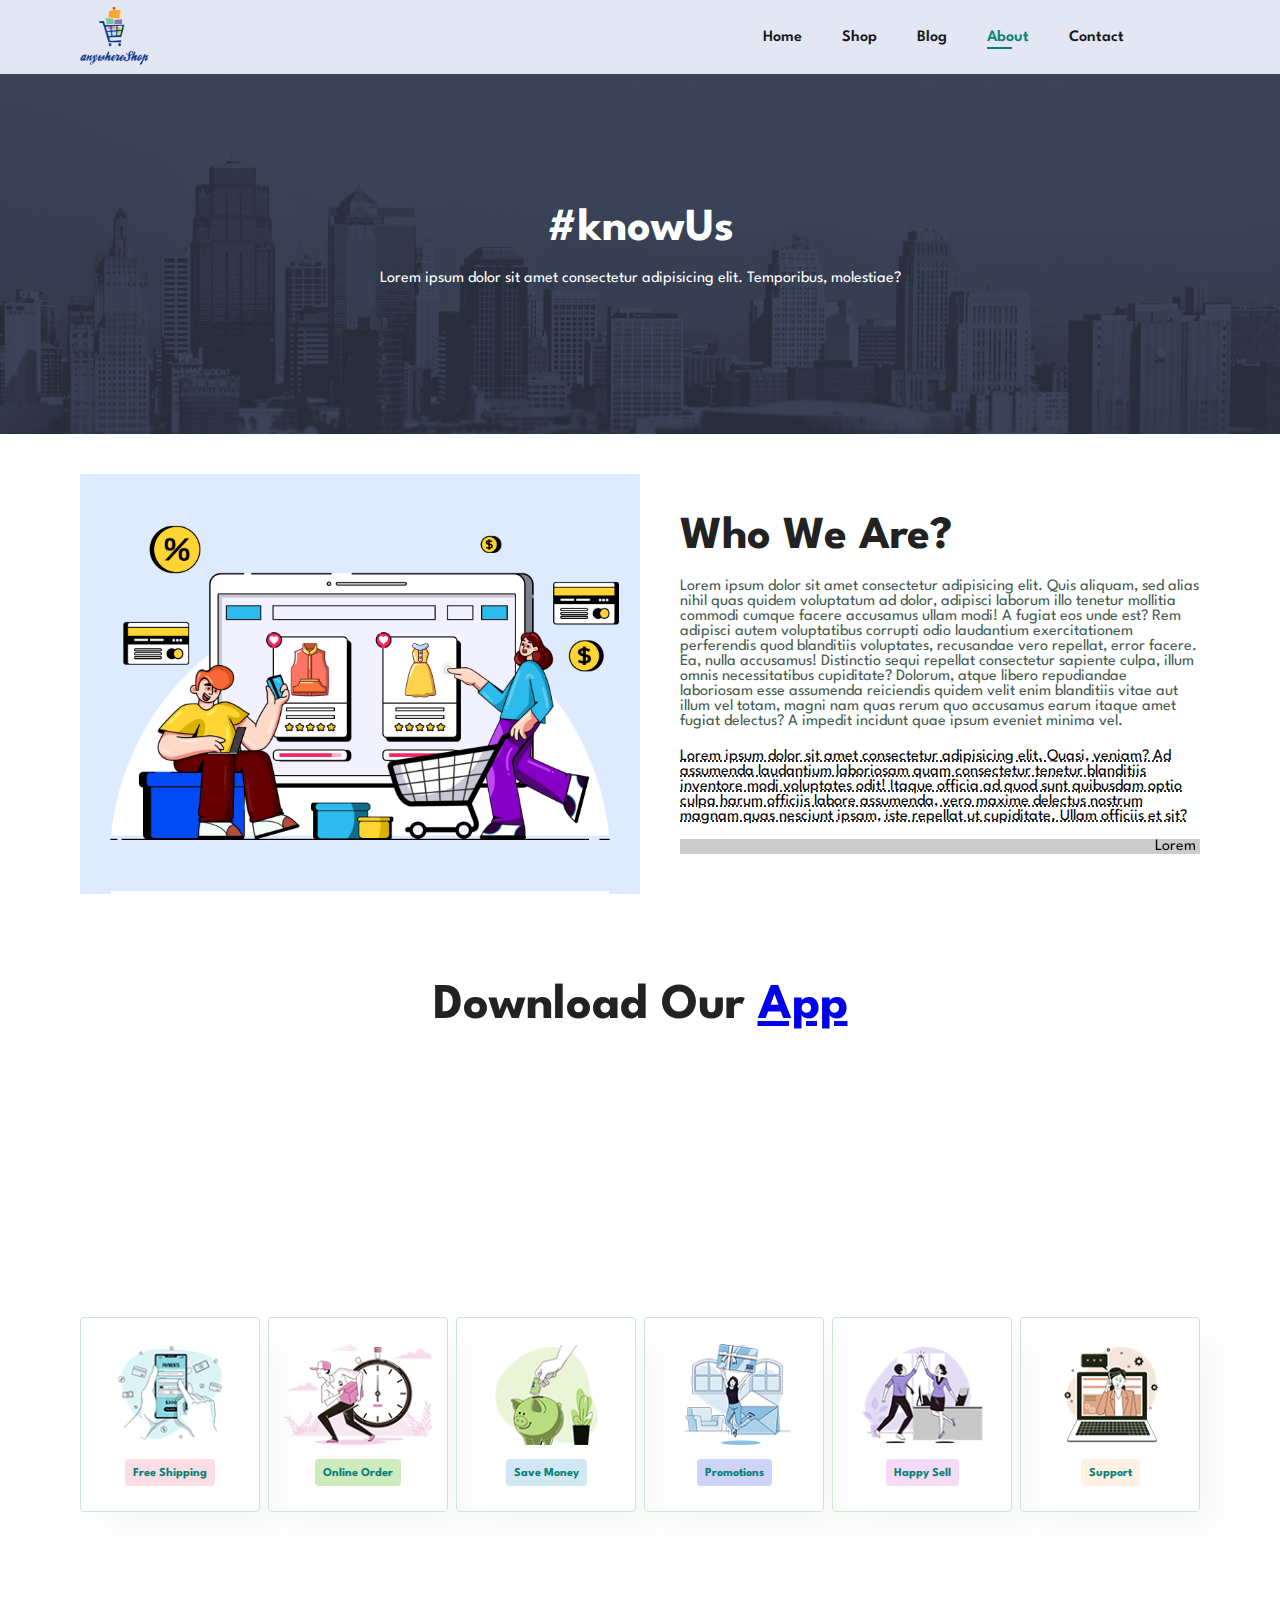
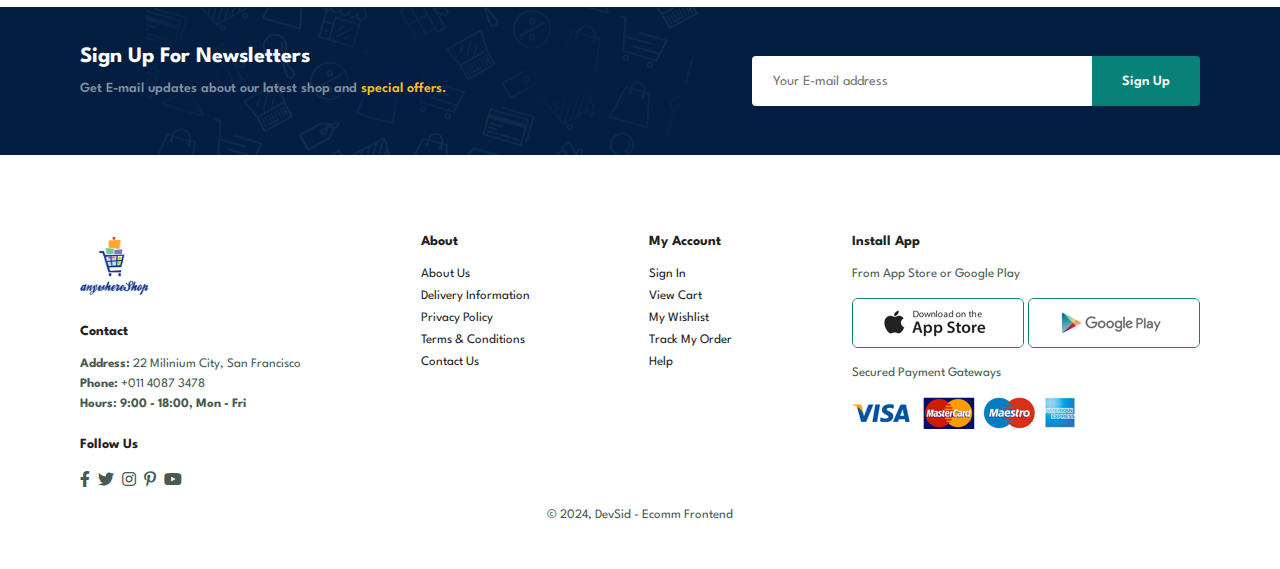
==== commit 6feb1cad: "website completed" ====
--- a/about.html
+++ b/about.html
@@ -5,7 +5,7 @@
         <meta charset="UTF-8">
         <meta http-equiv="X-UA-Compatible" content="IE=edge">
         <meta name="viewport" content="width=device-width, initial-scale=1.0">
-        <link rel="icon" href="img/logo.png">
+        <link rel="icon" href="img/thumb.png">
         <title>About Us</title>
         <link rel="stylesheet" href="https://pro.fontawesome.com/releases/v5.10.0/css/all.css" />
 
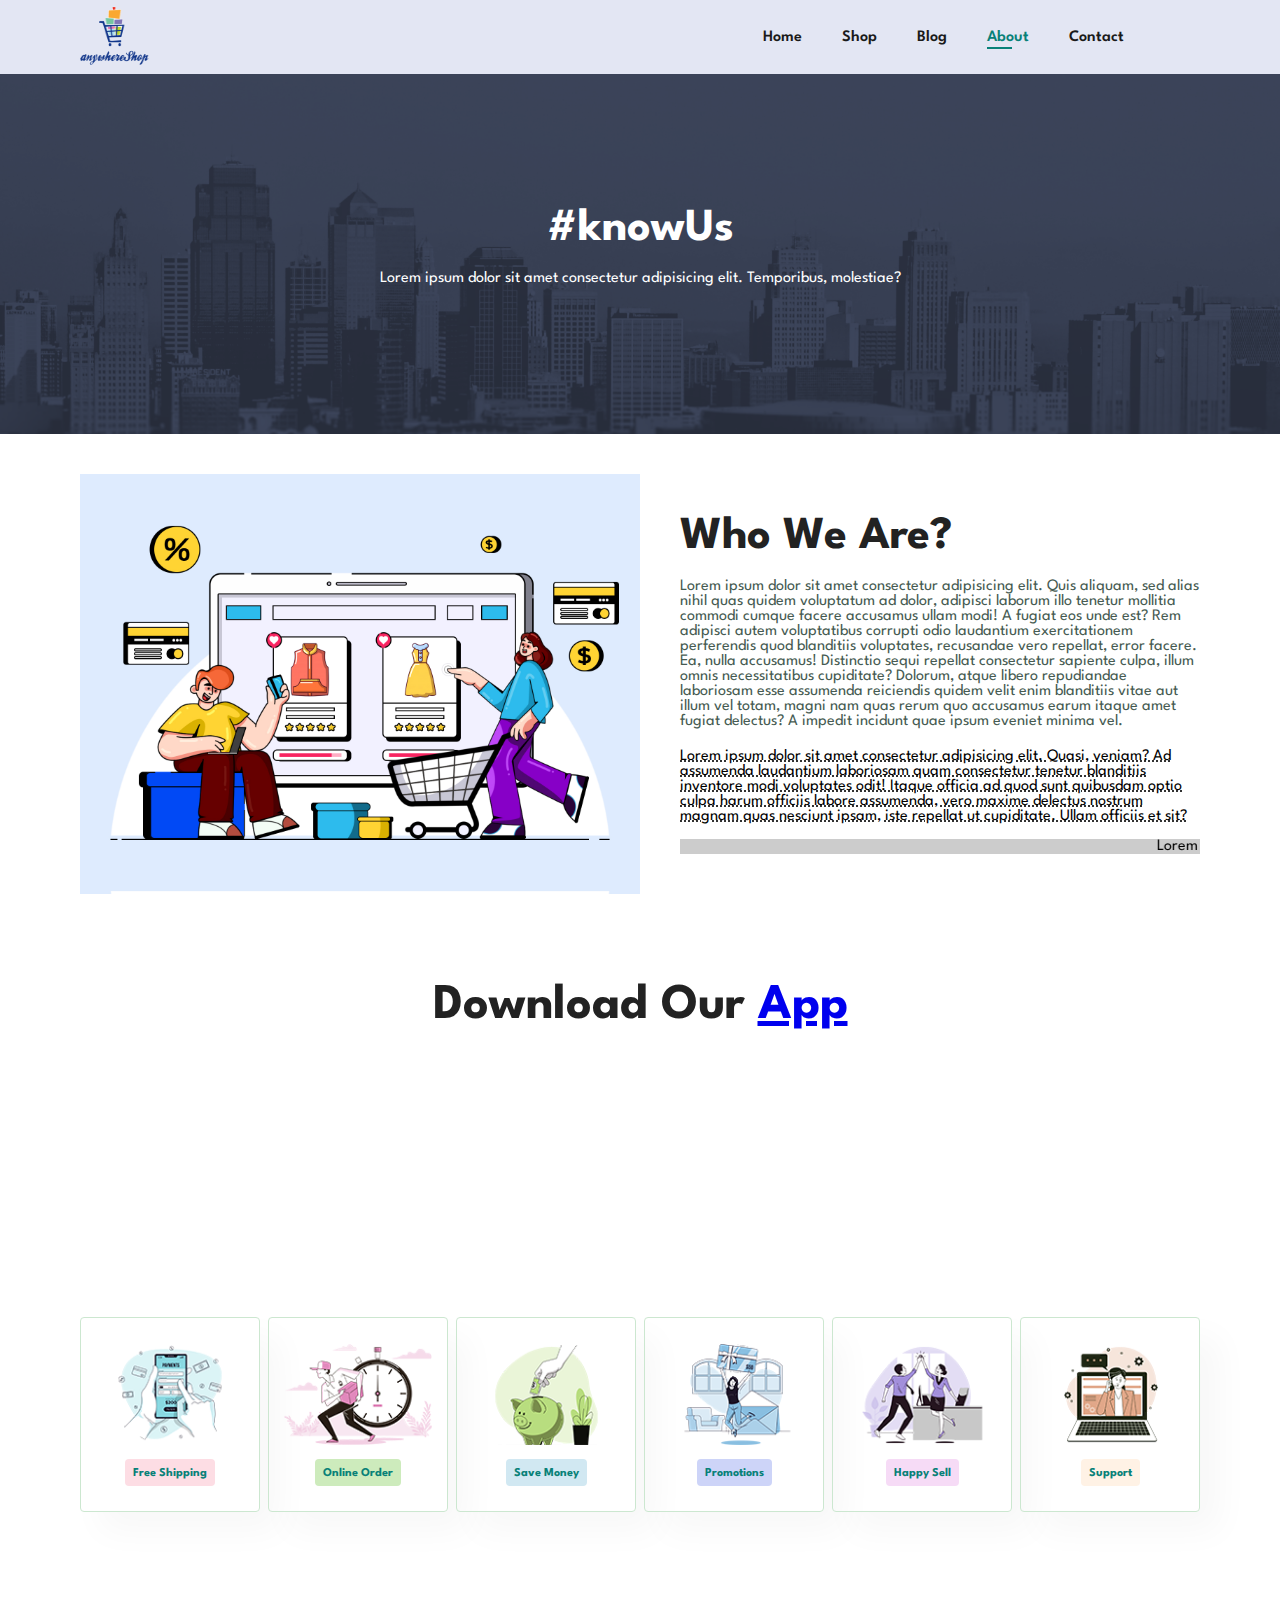
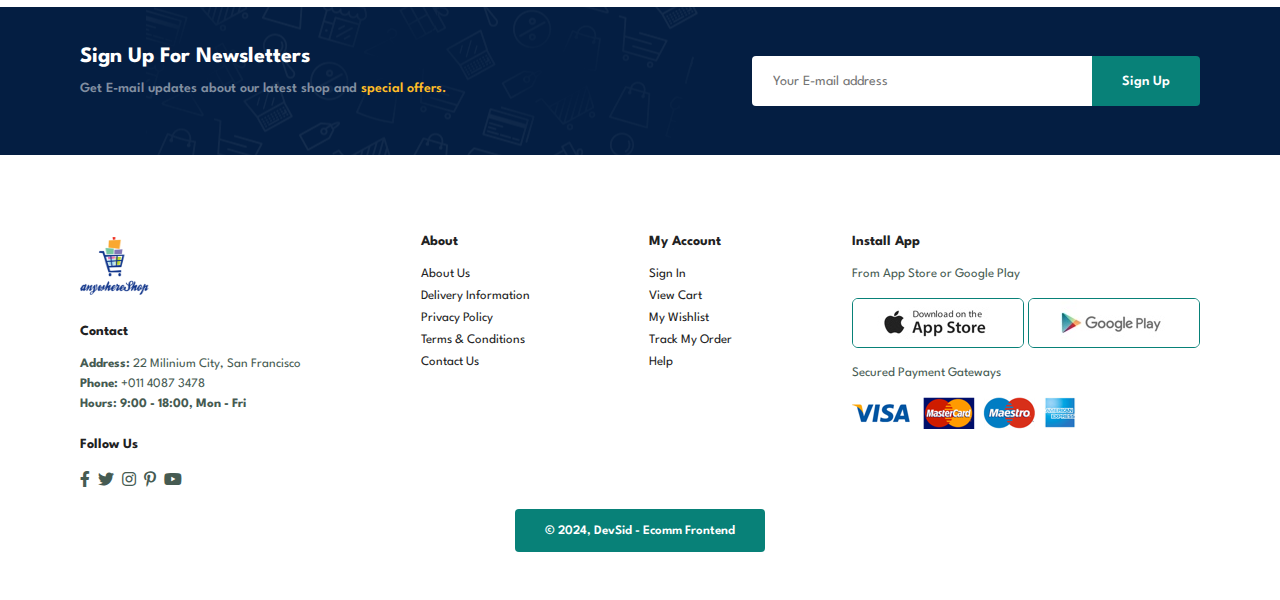
==== commit 07aacebd: "copyright button added" ====
--- a/about.html
+++ b/about.html
@@ -147,7 +147,7 @@
             </div>
             
             <div class="copyright">
-                <p>© 2024, DevSid - Ecomm Frontend</p>
+                <p><button class="normal"><a href="https://github.com/siddharthgumber07/ecomm" target="_blank">© 2024, DevSid - Ecomm Frontend</a></button></p>
             </div>
             
         </footer>
--- a/style.css
+++ b/style.css
@@ -137,7 +137,7 @@
 }
 
 #hero {
-  height: 90vh;
+  height: 91vh;
   width: 100%;
   background-image: url(img/hero4.png);
   background-size: cover;
@@ -536,6 +536,21 @@
 footer .copyright {
   width: 100%;
   text-align: center;
+}
+
+.copyright button {
+  background-color: #088178;
+  color: white;
+  cursor: pointer;
+
+}
+.copyright button a{
+  color: white;
+}
+
+.copyright button:hover{
+  transform: translateY(-3px);
+  box-shadow: 0 10px 20px rgba(0, 0, 0, 0.2);
 }
 
 #close {
@@ -1134,6 +1149,10 @@
     margin-top: 20px;
   }
 
+  .copyright button{
+    margin-left: 50px;
+  }
+
   #banner3{
     padding: 0 20px;
   }
